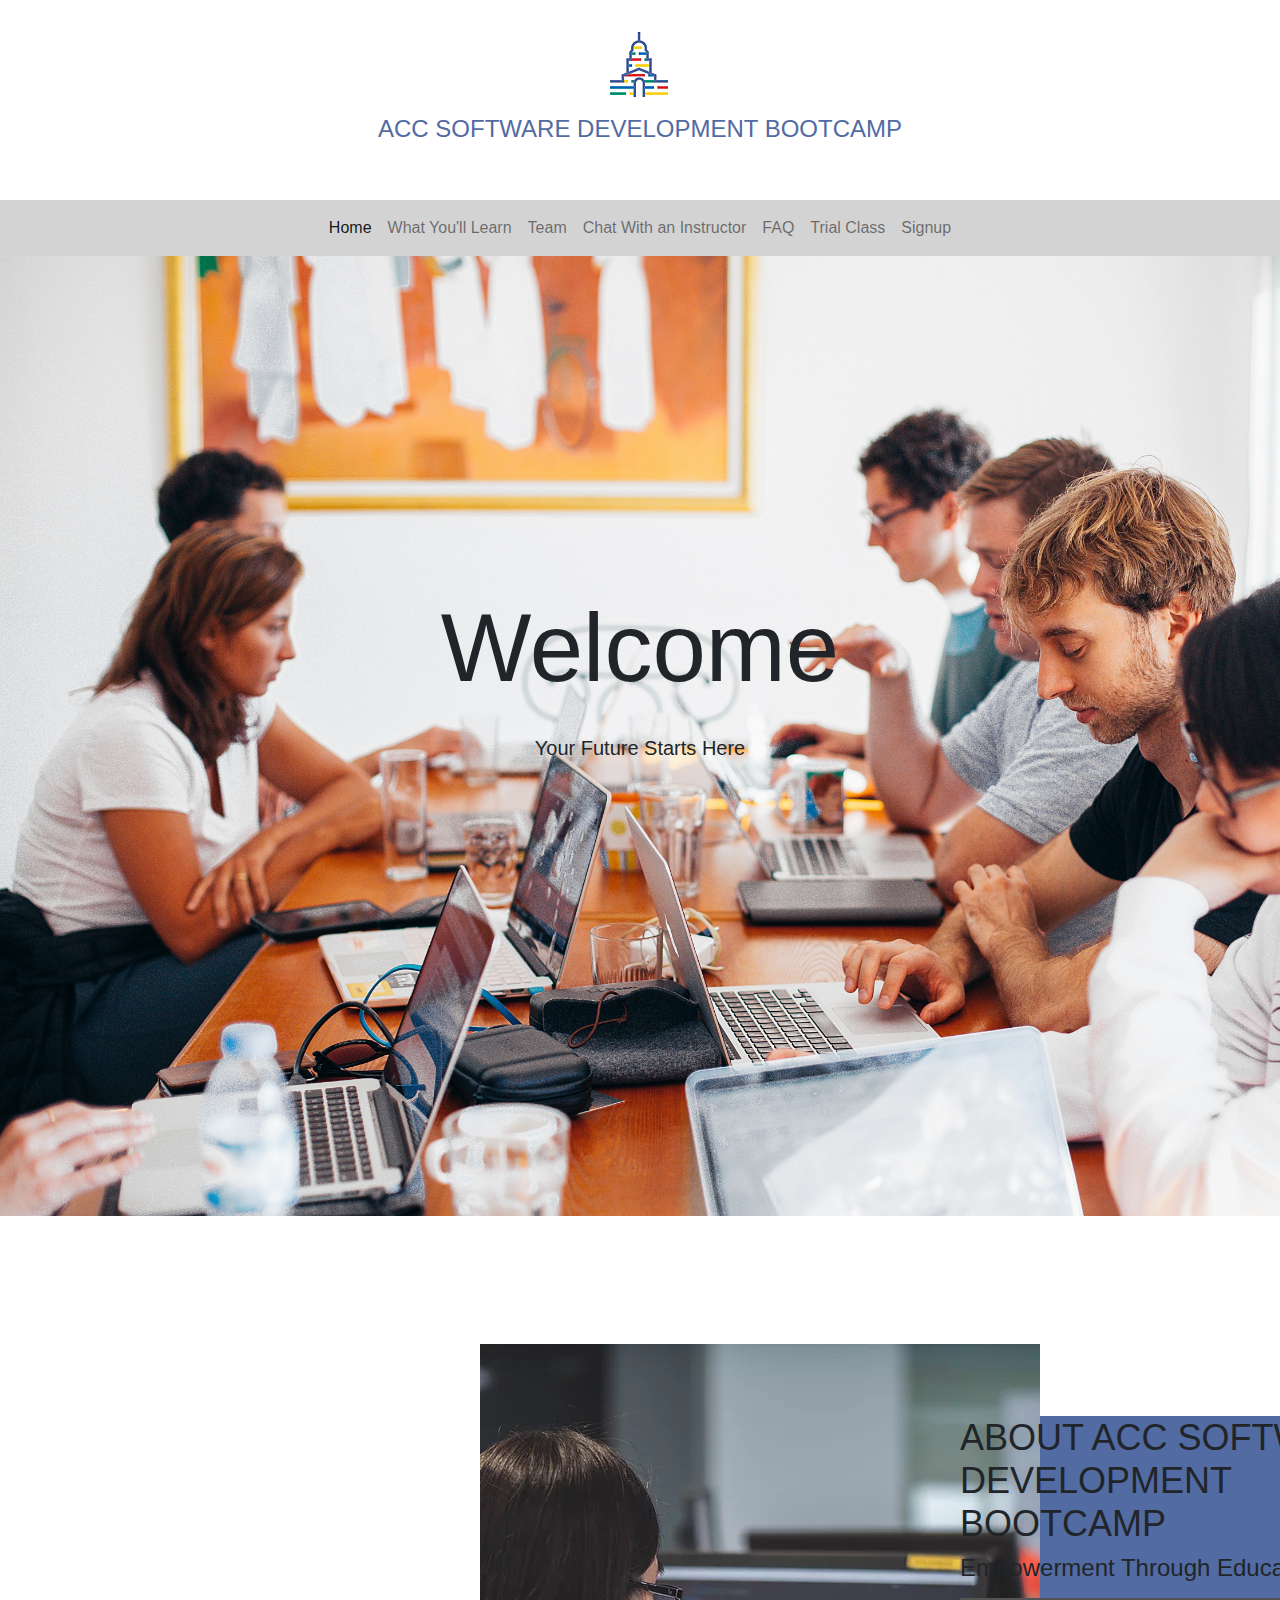
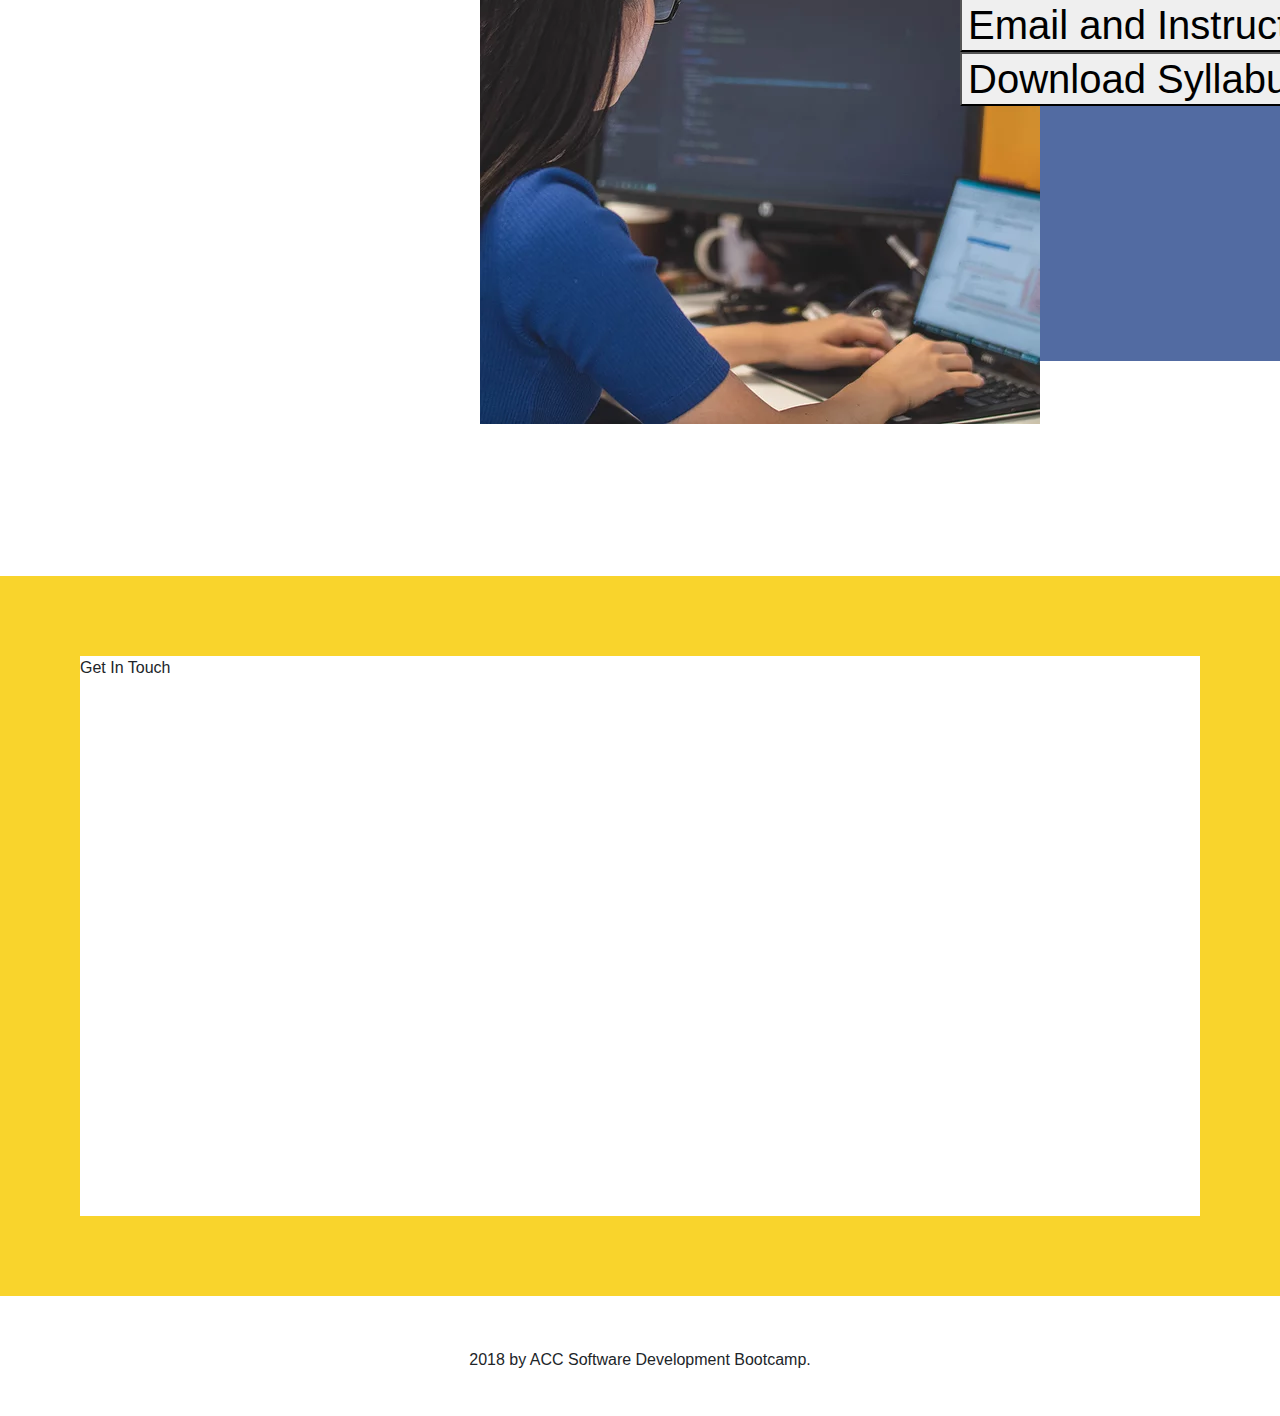
==== index.html @ c947360d "pushing updated team files" ====
<!doctype html>
<html lang="en">
  <head>
    <!-- Required meta tags -->
    <meta charset="utf-8">
    <meta name="viewport" content="width=device-width, initial-scale=1, shrink-to-fit=no">

    <!-- Bootstrap CSS -->
    <link rel="stylesheet" href="https://stackpath.bootstrapcdn.com/bootstrap/4.3.1/css/bootstrap.min.css" integrity="sha384-ggOyR0iXCbMQv3Xipma34MD+dH/1fQ784/j6cY/iJTQUOhcWr7x9JvoRxT2MZw1T" crossorigin="anonymous">

    <link rel="stylesheet" href="https://use.fontawesome.com/releases/v5.8.2/css/all.css" integrity="sha384-oS3vJWv+0UjzBfQzYUhtDYW+Pj2yciDJxpsK1OYPAYjqT085Qq/1cq5FLXAZQ7Ay" crossorigin="anonymous">

    <link rel="stylesheet" href="style.css">

<!-- Header -->

    <div class="container-fluid" id="header">
        <div class="row">
            <div class="col-m-12 text-center">
                <div>
                    <img src="/imgs/accCapital.webp" alt="Bootcamp Capital Building">
                    <p>ACC SOFTWARE DEVELOPMENT BOOTCAMP</p>
                </div>
            </div>
        </div>
    </div>

<!-- Navbar -->

    <div class="container-fluid" id="navbar">
        <nav class="navbar navbar-expand-lg navbar-light" style="background-color: lightgrey;">
        <button class="navbar-toggler" type="button" data-toggle="collapse" data-target="#navbarNavAltMarkup" aria-controls="navbarNavAltMarkup" aria-expanded="false" aria-label="Toggle navigation">
          <span class="navbar-toggler-icon"></span>
        </button>
        <div class="collapse navbar-collapse text-center" id="navbarNavAltMarkup">
          <div class="navbar-nav" id="navlinks">
            <a class="nav-item nav-link active" href="index.html">Home</a>
            <a class="nav-item nav-link" href="learn.html">What You'll Learn</a>
            <a class="nav-item nav-link" href="team.html">Team</a>
            <a class="nav-item nav-link" href="chat.html">Chat With an Instructor</a>
            <a class="nav-item nav-link" href="faq.html">FAQ</a>
            <a class="nav-item nav-link" href="trialClass.html">Trial Class</a>
            <a class="nav-item nav-link" href="signUp.html">Signup</a>
          </div>
        </div>
      </nav>
    </div>

<!-- Welcome -->

    <div class="container-fluid" id="welcome">
        <div class="row">
            <div class="col-m-12 col-s-12 text-center" id="welcome1">
                <p>Welcome</p>
                <h6>Your Future Starts Here</h6>
            </div>
        </div>
    </div>

<!-- About -->

    <div class="container-fluid" id="about">
        <div class="row">
            <div class="col-m-3">
                <img src="/imgs/indexImg2.webp" alt="Lady at computer" id="img2">
                <div id="box">
                    <h1 id="bh1">ABOUT ACC SOFTWARE DEVELOPMENT BOOTCAMP<h1>
                    <p id="bp1">Empowerment Through Education</p>
                    <button>Email and Instructor</button>
                    <button>Download Syllabus</button>
                </div>
            </div>
        </div>
    </div>

<!-- Contact -->

        <div class="container-fluid" id="getTouch">
            <div class="row">
                <div class="col-m-6" >
                    <p>Get In Touch</p>
                </div>
                <div class="col-m-6">
                    <form action="">

                    </form>
                </div>
            </div>
        </div>

<!-- Footer -->

<nav class="navbar navbar-light">
    <div class="text-center" id="footer">
        <a class="navbar-brand" href="#">
            <i class="fab fa-facebook-f"></i>
        </a>
        <p>2018 by ACC Software Development Bootcamp.</p>
    </div>
  </nav>

    <!-- jQuery first, then Popper.js, then Bootstrap JS -->
    <script src="https://code.jquery.com/jquery-3.3.1.slim.min.js" integrity="sha384-q8i/X+965DzO0rT7abK41JStQIAqVgRVzpbzo5smXKp4YfRvH+8abtTE1Pi6jizo" crossorigin="anonymous"></script>
    <script src="https://cdnjs.cloudflare.com/ajax/libs/popper.js/1.14.7/umd/popper.min.js" integrity="sha384-UO2eT0CpHqdSJQ6hJty5KVphtPhzWj9WO1clHTMGa3JDZwrnQq4sF86dIHNDz0W1" crossorigin="anonymous"></script>
    <script src="https://stackpath.bootstrapcdn.com/bootstrap/4.3.1/js/bootstrap.min.js" integrity="sha384-JjSmVgyd0p3pXB1rRibZUAYoIIy6OrQ6VrjIEaFf/nJGzIxFDsf4x0xIM+B07jRM" crossorigin="anonymous"></script>
    <script src="script.js"></script>
  </body>
</html>
---- style.css ----
body{
    padding: 0;
    margin: 0;
}

#header{
    height: 200px;
}

#header div{
    margin: auto;
    padding-top: .5rem;
    
}

#header div p{
    font-size: 1.5rem;
    font-weight: 100;
    padding: .5rem;
    color: #526ba2;
}

#navbar{
 padding: 0;
 margin: 0;
}

button.navbar-toggler{
    margin: auto;
    border: none;
    width: 100%;
}

#navlinks{
    margin: auto;
}

#welcome{
    background-image: url("/imgs/adult-indoors-laptops.jpg");
    background-size: cover;
    height: 60rem;
}

#welcome1{
    margin: auto;
    font-weight: 100;  
    font-size: 6em;
    margin: auto;
    margin-top: 20rem;
}

#welcome1 h6{
    font-size: 20px;
}

#about{
    /* background-color: darkblue; */
    height: 60rem;

}

#getTouch{
    height: 45rem;
    border: 5rem solid #f9d42c;
}

#img2{
    margin-top: 8rem;
    margin-left: 30rem;
    
}

#box{
    background-color: #526ba2;
    width: 465px;
    height: 545px;
    margin-top: -38rem;
    margin-left: 60rem;
}

#bh1{
    max width: 415px;
    font-weight: 100;
    font-size: 2.25rem;
}

#bp1{
    max width: 415px;
    font-weight: 100;
    font-size: 1.5rem;

}

#footer{
    margin: auto;
    padding: 1.25rem;
}

/* Learning Page */

#learning{
    background-color: #526BA2;
    height: 98rem;
    color: White;
    font-weight: 100;
    margin: auto;
}

#text{
    margin-left: 35rem;
    margin-right: 35rem;
    margin-top: 7rem;
}

#textH{
    font-size: 2.75rem;
}

#buttons{
    padding: 2rem;
}

#buttons button{
    margin: 1rem;
}

#bar{
    height: 460px;
    width: 100%;
    background-color: #f9d42c;
    color: #464b55 ;
}

#head{
    margin-top: 10rem;
    font-size: 2.5rem;
    font-weight: 100;
}

#bar button{
    margin-top: 1rem;
}

/* Team */

#teamMembers{
    height: 45rem;
    border-bottom: 2px solid lightgray
}

#teamMembers h3{
    margin-top: 2rem;
    font-weight: 100;
    font-size: 1.75rem;
}

.tmID{
    margin-top: 10rem;
    margin-right: auto;
    margin-left: auto;
}

.tmBTN{
    margin-left: auto;
    margin-right: auto;
    margin-top: 6rem;
}
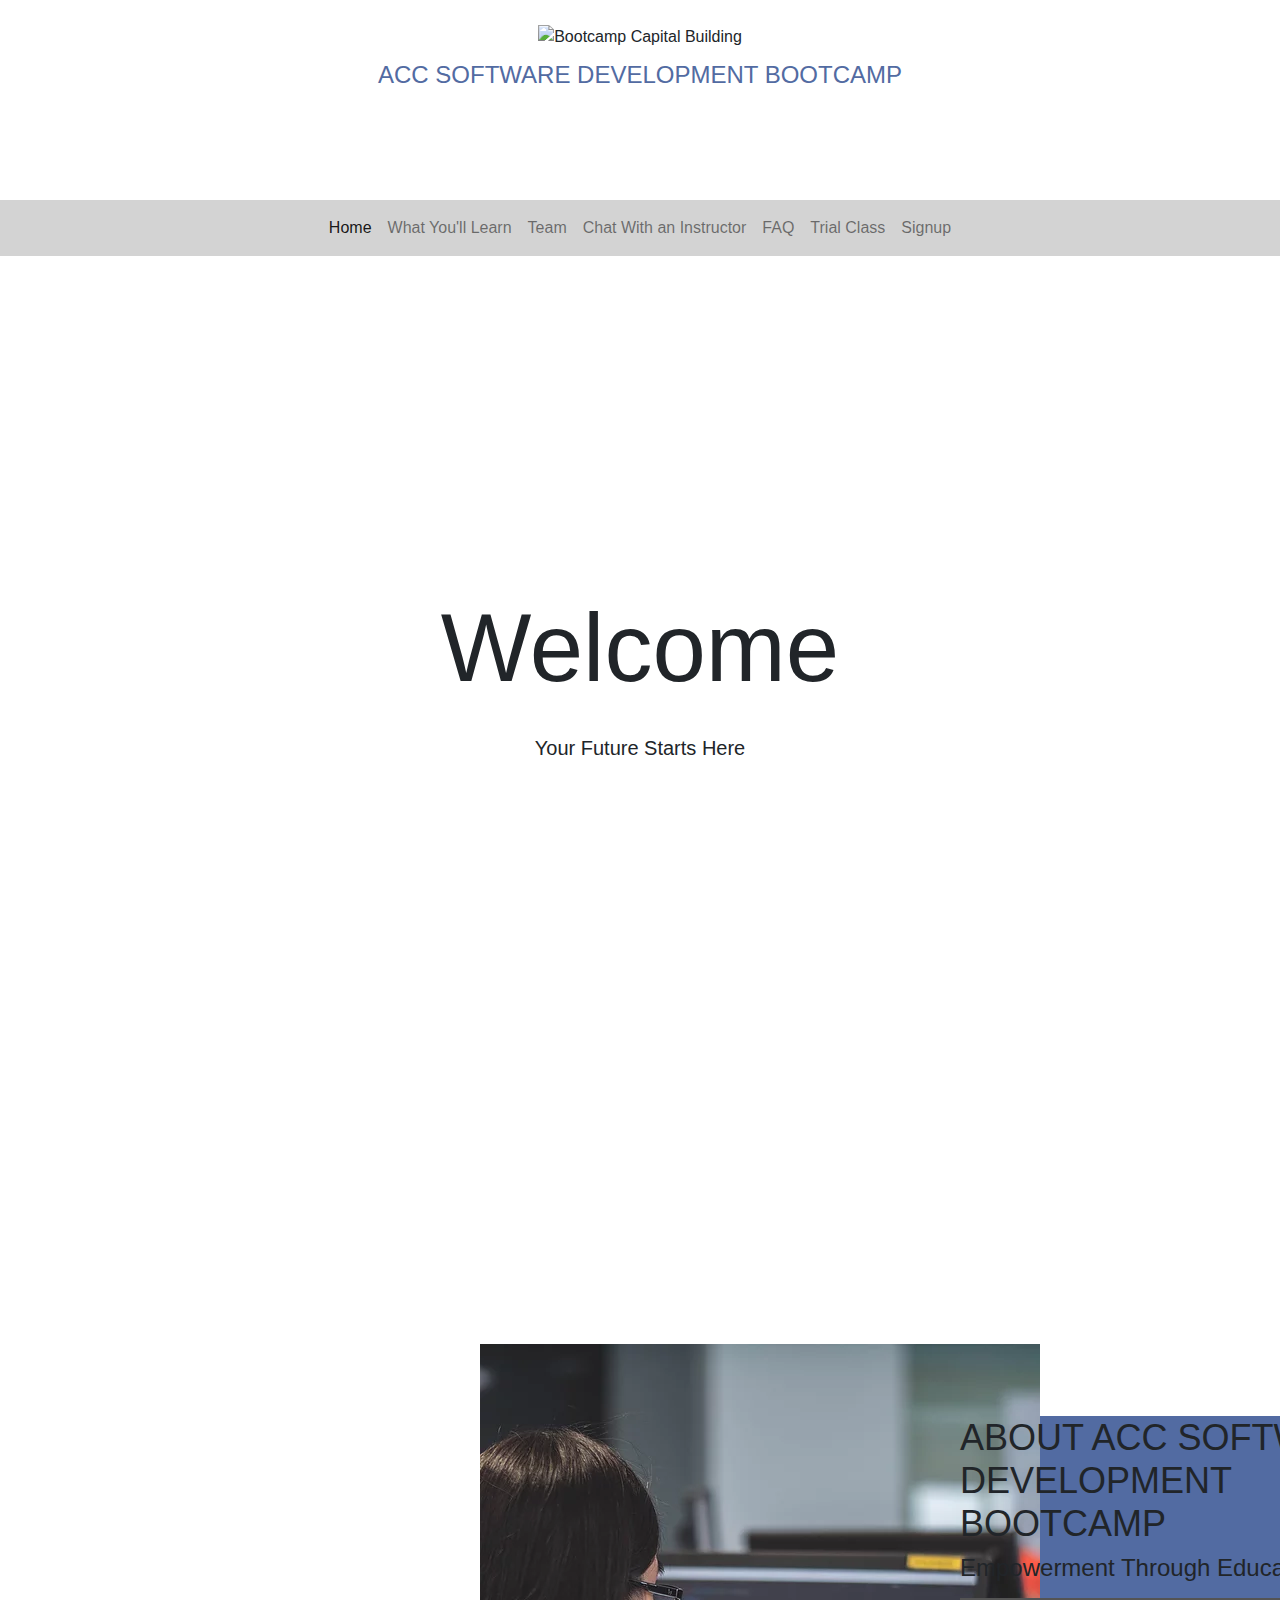
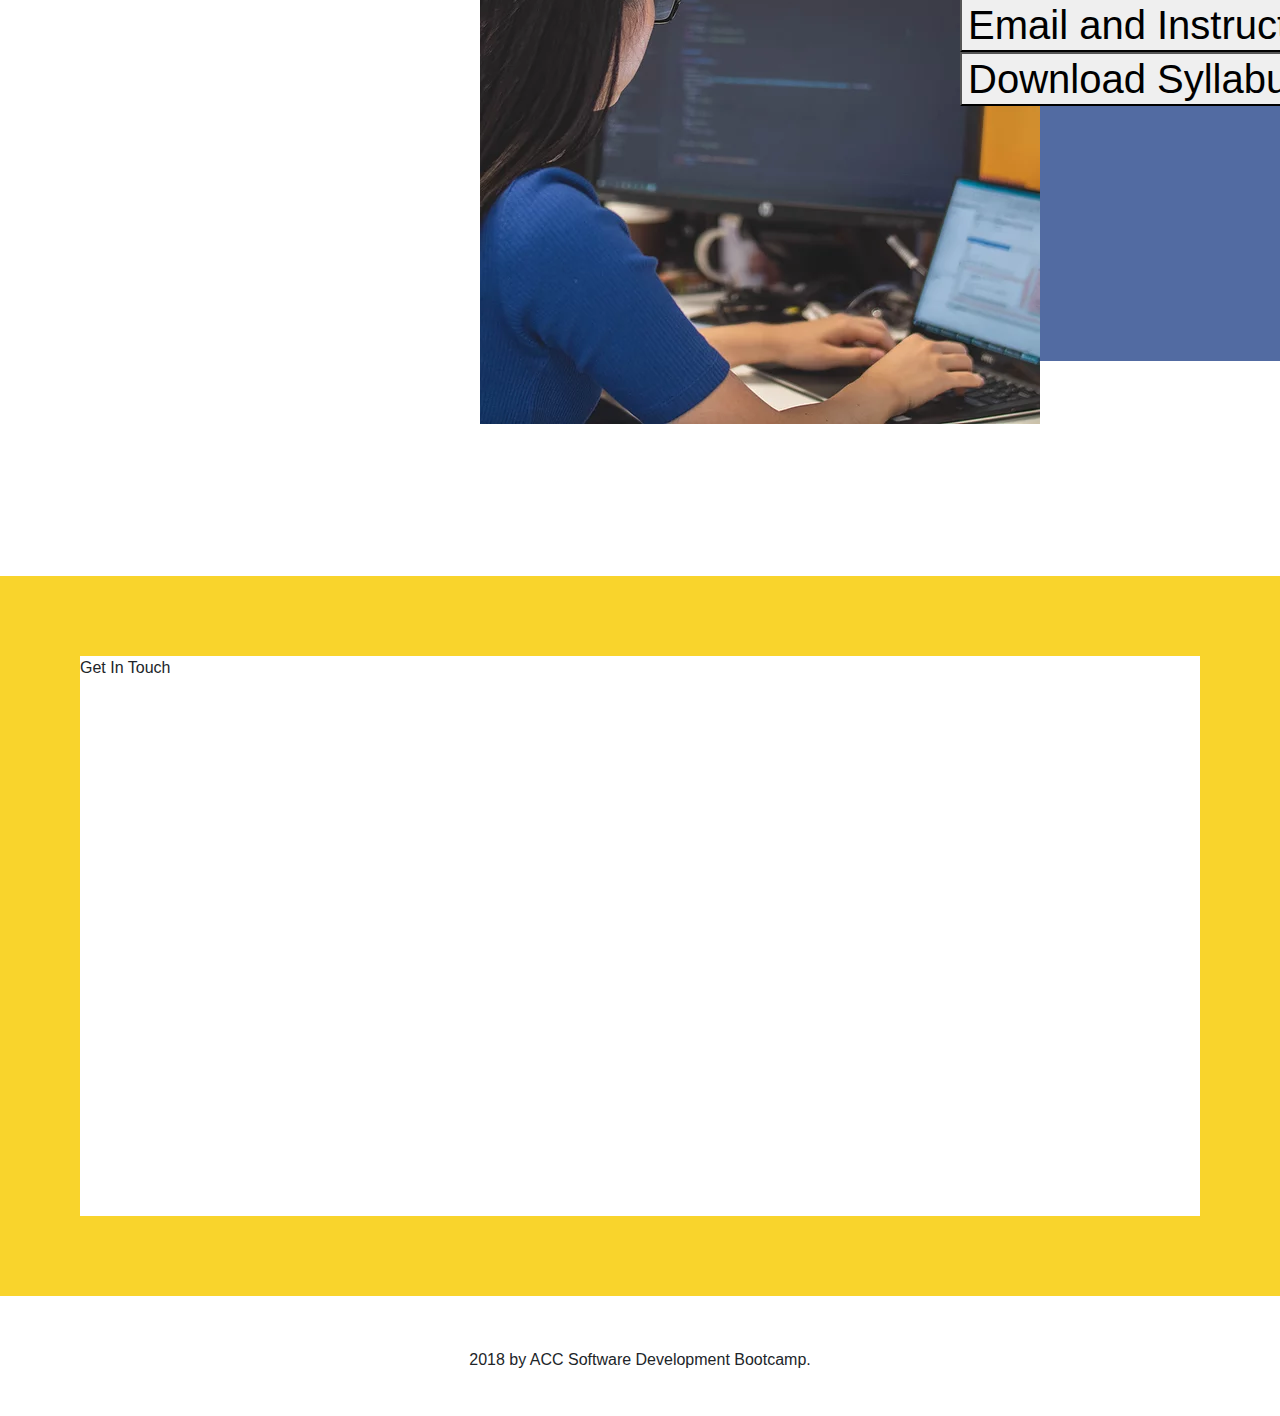
==== commit 7eb7cf4e: "updating pics" ====
--- a/index.html
+++ b/index.html
@@ -11,6 +11,7 @@
     <link rel="stylesheet" href="https://use.fontawesome.com/releases/v5.8.2/css/all.css" integrity="sha384-oS3vJWv+0UjzBfQzYUhtDYW+Pj2yciDJxpsK1OYPAYjqT085Qq/1cq5FLXAZQ7Ay" crossorigin="anonymous">
 
     <link rel="stylesheet" href="style.css">
+    </head>
 
 <!-- Header -->
 
@@ -18,7 +19,7 @@
         <div class="row">
             <div class="col-m-12 text-center">
                 <div>
-                    <img src="/imgs/accCapital.webp" alt="Bootcamp Capital Building">
+                    <img src="https://static.wixstatic.com/media/37a4f8_fa2c5f67e05b40e8977574ebdb67768b~mv2.png/v1/fill/w_75,h_79,al_c,q_80,usm_0.66_1.00_0.01/37a4f8_fa2c5f67e05b40e8977574ebdb67768b~mv2.webp" alt="Bootcamp Capital Building">
                     <p>ACC SOFTWARE DEVELOPMENT BOOTCAMP</p>
                 </div>
             </div>
--- a/style.css
+++ b/style.css
@@ -36,7 +36,7 @@
 }
 
 #welcome{
-    background-image: url("/imgs/adult-indoors-laptops.jpg");
+    background-image: url("https://images.pexels.com/photos/1560932/pexels-photo-1560932.jpeg?auto=compress&cs=tinysrgb&dpr=1&w=500");
     background-size: cover;
     height: 60rem;
 }
@@ -164,4 +164,78 @@
     margin-left: auto;
     margin-right: auto;
     margin-top: 6rem;
-}+}
+
+/* chat page */
+
+.sched{
+    border: 5rem solid #f9d42c;
+    height: 620px;
+    width: 100%;
+}
+
+.sched #stext{
+    margin-left: auto;
+    margin-right: auto;
+    margin-top: 10rem;
+    font-weight: 100;
+}
+
+.sched #stext h1{
+    margin-bottom: 1rem;
+}
+
+.sched #sImg{
+    height: 460px;
+    width: 840px;
+}
+
+/* FAQ */
+
+.faqBar{
+    height: 30rem;
+    background-color: #f9d42c;
+}
+
+.faqBar #ftext{
+    margin-top: 6rem;
+    margin-left: auto;
+    margin-right: auto;
+    font-weight: 100;
+}
+
+.faqBar #ftext h1{
+    margin-bottom: 1.5rem;
+}
+
+.faqBar #ftext p{
+    font-size: 18px;
+    margin-bottom: 3rem;
+}
+
+.faqC{
+    margin-left: auto;
+    margin-right: auto;
+}
+
+.col{
+    margin-top: 10rem;
+    margin-left: 7rem;
+    margin-right: 7rem;
+    font-weight: 100;
+}
+
+.col .faqItem{
+    margin-bottom: 3rem;
+}
+
+#col1 .faqItem h2{
+    margin-bottom: 1.5rem;
+}
+
+.faqBTN{
+    margin-left: auto;
+    margin-right: auto;
+    margin-bottom: 5rem;
+}
+
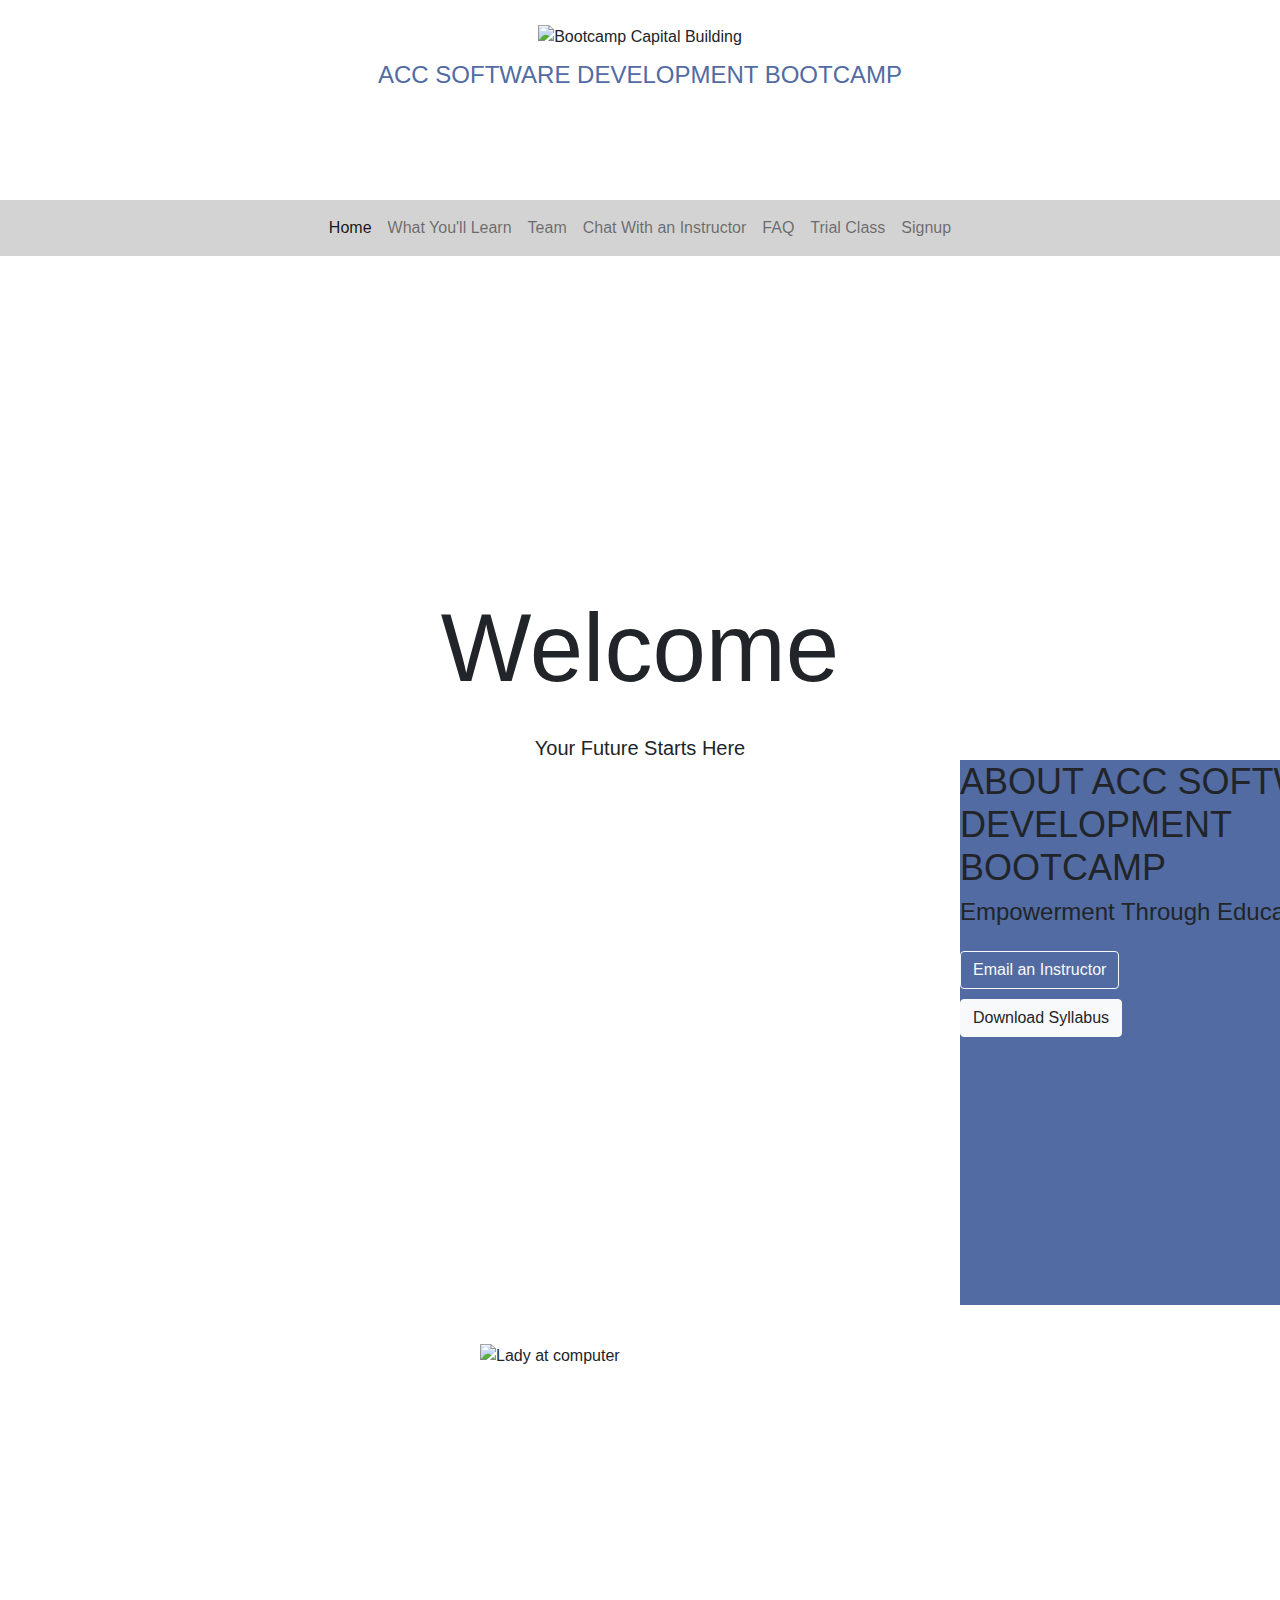
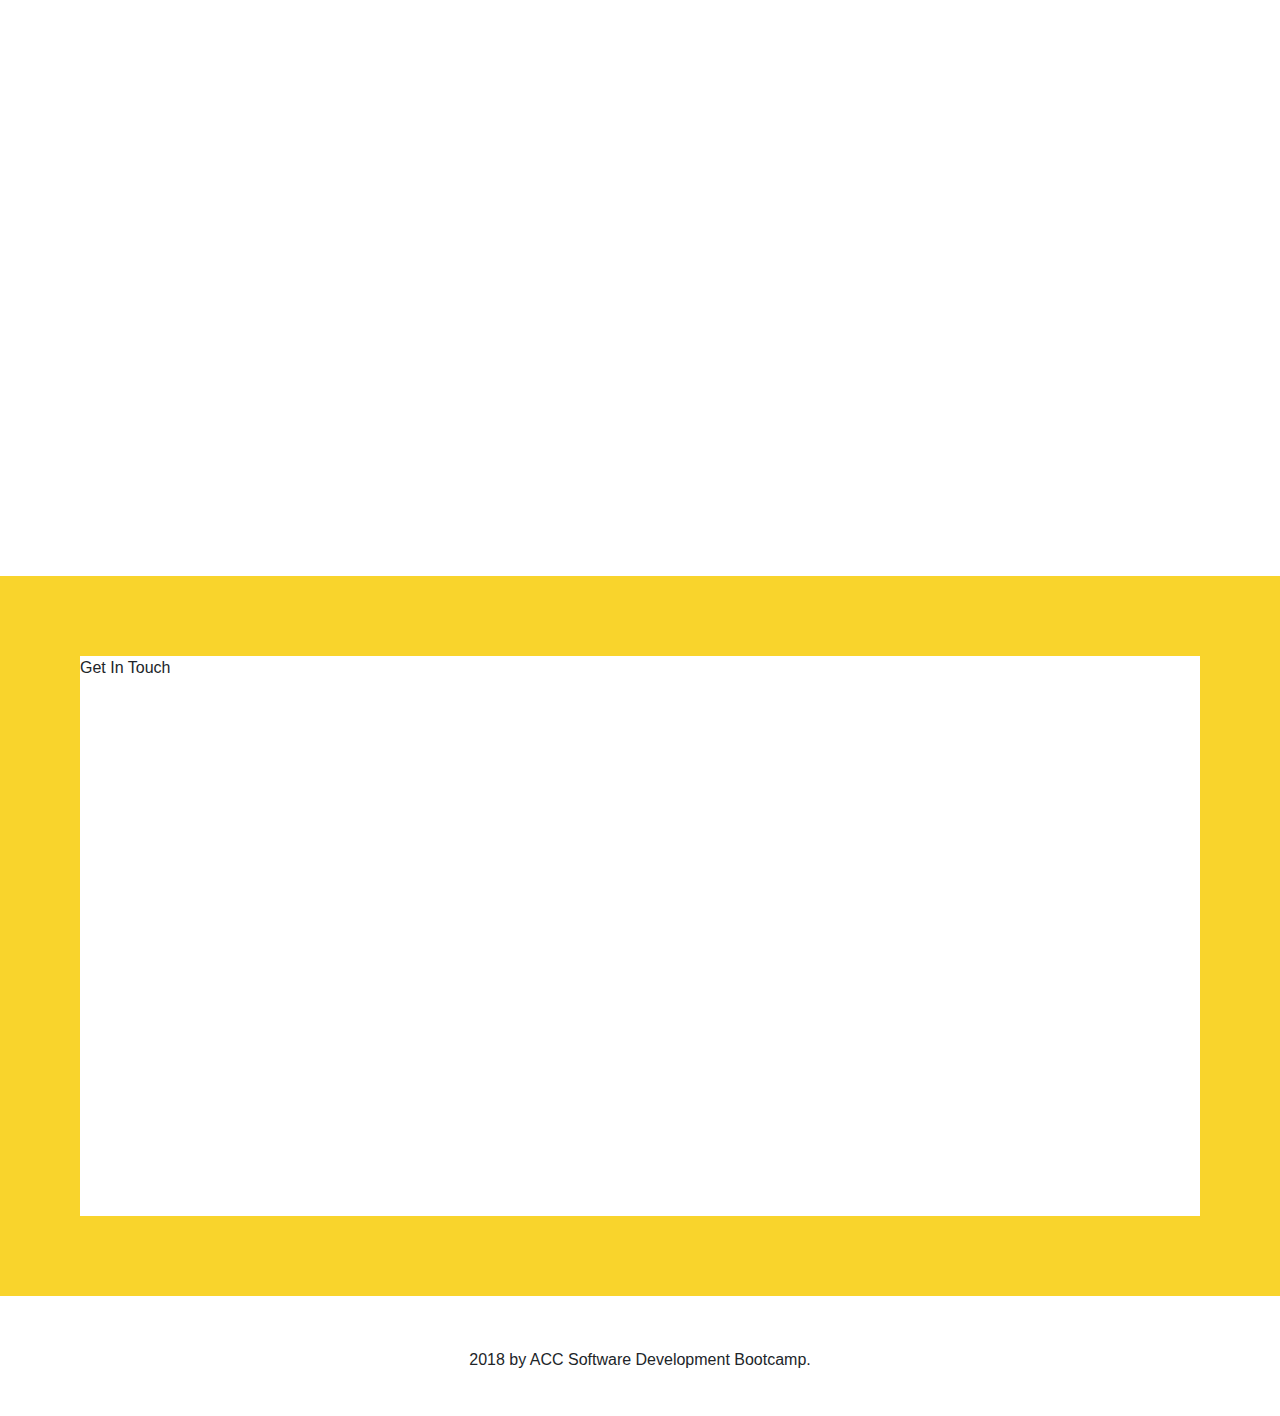
==== commit ea07bd18: "updating buttons" ====
--- a/index.html
+++ b/index.html
@@ -63,12 +63,13 @@
     <div class="container-fluid" id="about">
         <div class="row">
             <div class="col-m-3">
-                <img src="/imgs/indexImg2.webp" alt="Lady at computer" id="img2">
+                <img src="https://images.pexels.com/photos/1181569/pexels-photo-1181569.jpeg?auto=compress&cs=tinysrgb&dpr=1&w=500" alt="Lady at computer" id="img2">
                 <div id="box">
                     <h1 id="bh1">ABOUT ACC SOFTWARE DEVELOPMENT BOOTCAMP<h1>
                     <p id="bp1">Empowerment Through Education</p>
-                    <button>Email and Instructor</button>
-                    <button>Download Syllabus</button>
+                    <button type="button" class="btn btn-outline-light">Email an Instructor</button> 
+                    <br>
+                    <button type="button" class="btn btn-light">Download Syllabus</button>
                 </div>
             </div>
         </div>
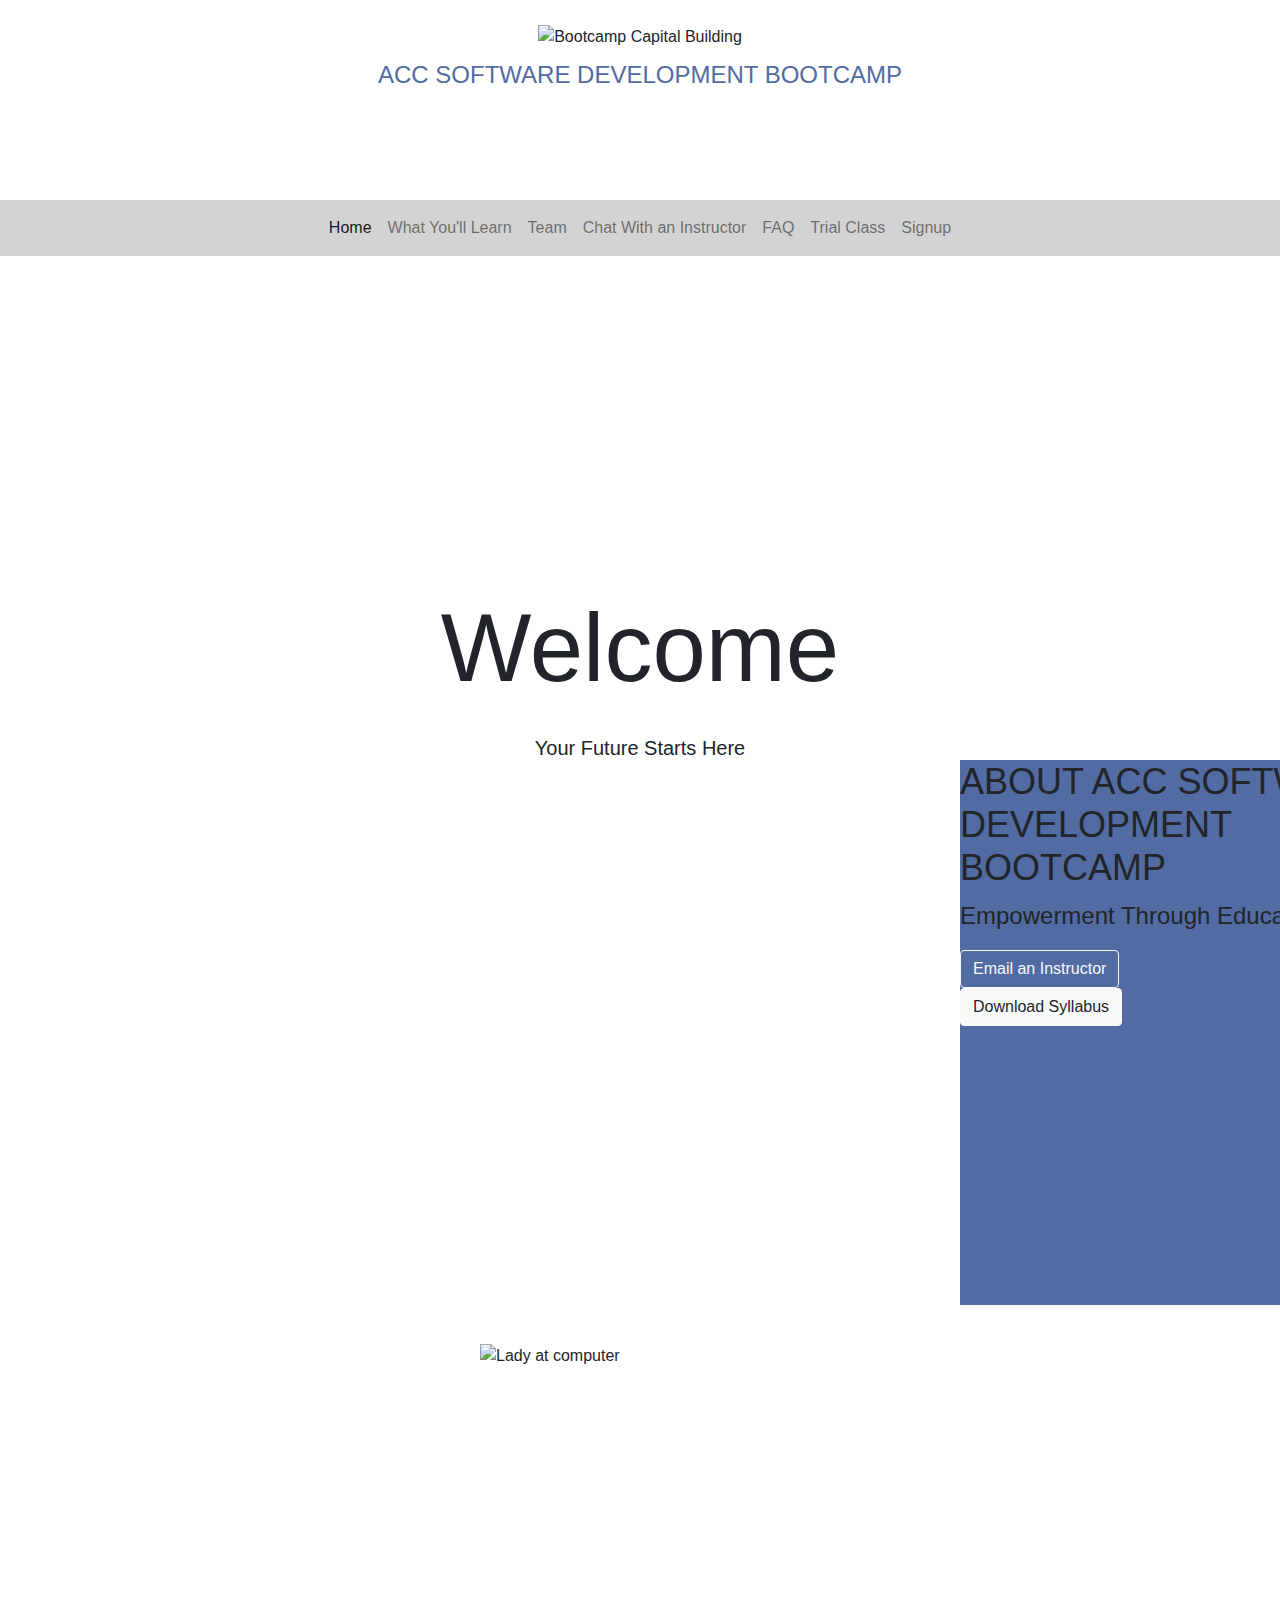
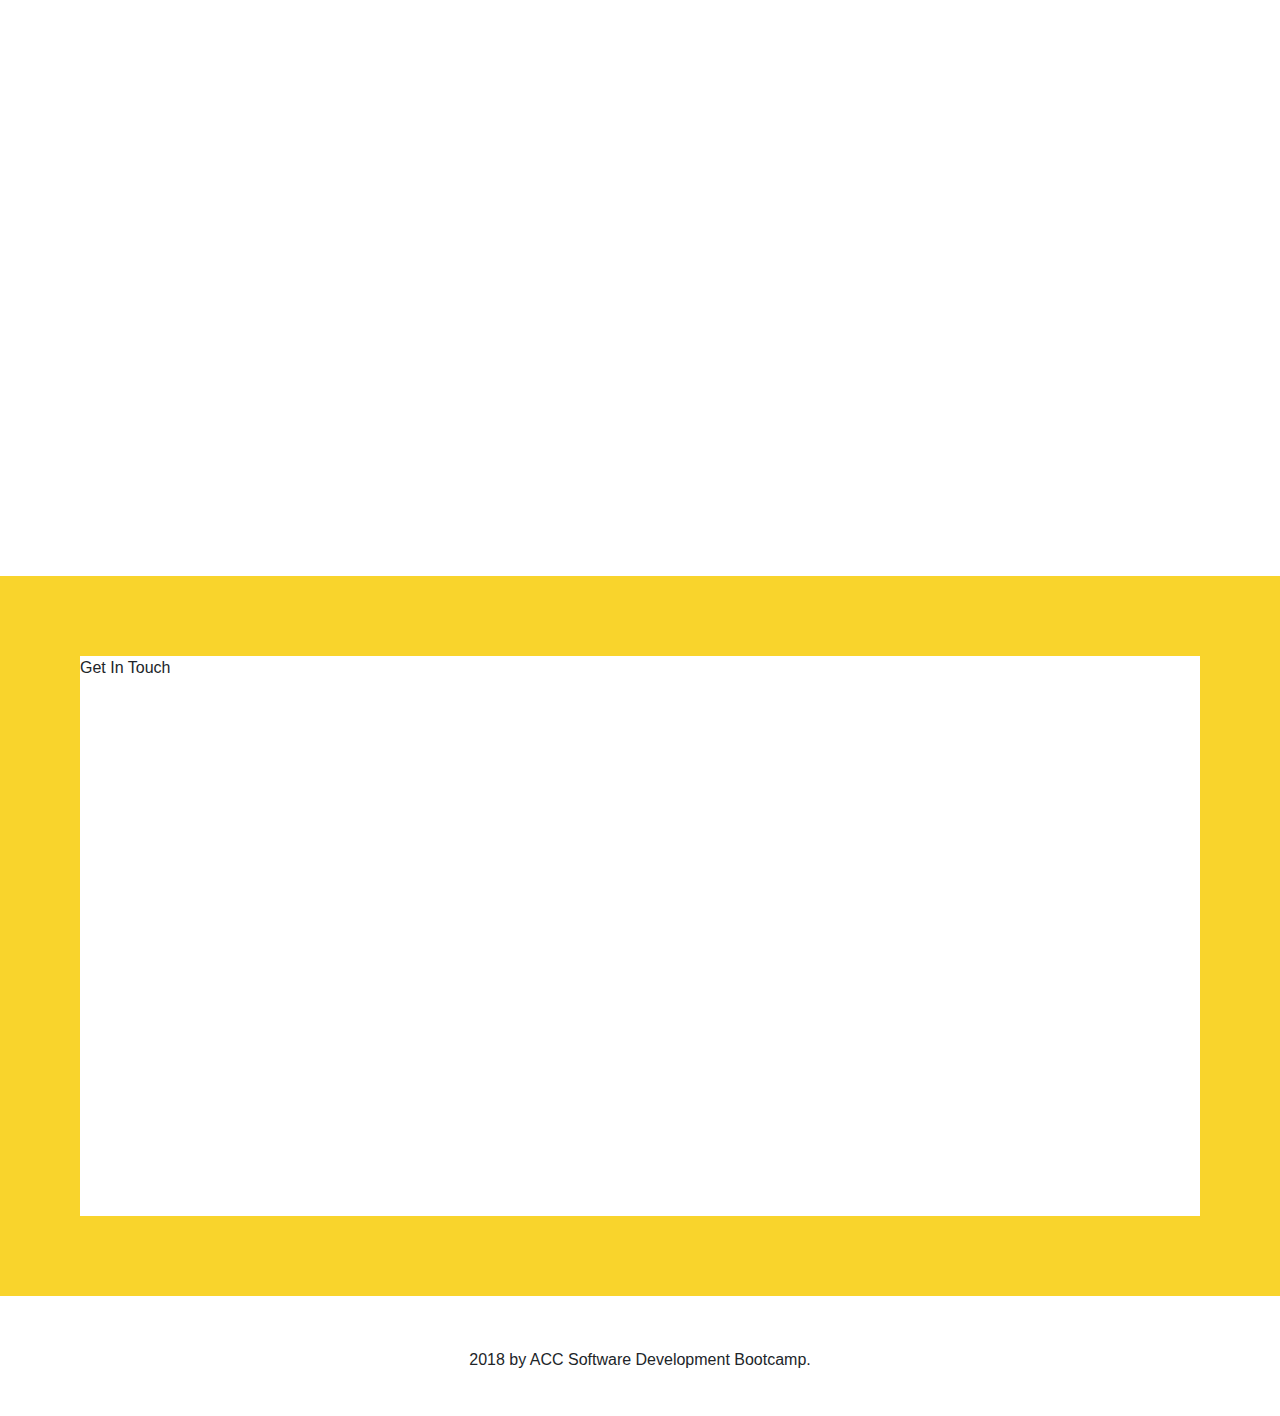
==== commit aa47c66e: "cleaning up from validator" ====
--- a/index.html
+++ b/index.html
@@ -4,7 +4,7 @@
     <!-- Required meta tags -->
     <meta charset="utf-8">
     <meta name="viewport" content="width=device-width, initial-scale=1, shrink-to-fit=no">
-
+    <title>ACC Website</title>
     <!-- Bootstrap CSS -->
     <link rel="stylesheet" href="https://stackpath.bootstrapcdn.com/bootstrap/4.3.1/css/bootstrap.min.css" integrity="sha384-ggOyR0iXCbMQv3Xipma34MD+dH/1fQ784/j6cY/iJTQUOhcWr7x9JvoRxT2MZw1T" crossorigin="anonymous">
 
@@ -65,7 +65,7 @@
             <div class="col-m-3">
                 <img src="https://images.pexels.com/photos/1181569/pexels-photo-1181569.jpeg?auto=compress&cs=tinysrgb&dpr=1&w=500" alt="Lady at computer" id="img2">
                 <div id="box">
-                    <h1 id="bh1">ABOUT ACC SOFTWARE DEVELOPMENT BOOTCAMP<h1>
+                    <h1 id="bh1">ABOUT ACC SOFTWARE DEVELOPMENT BOOTCAMP</h1>
                     <p id="bp1">Empowerment Through Education</p>
                     <button type="button" class="btn btn-outline-light">Email an Instructor</button> 
                     <br>
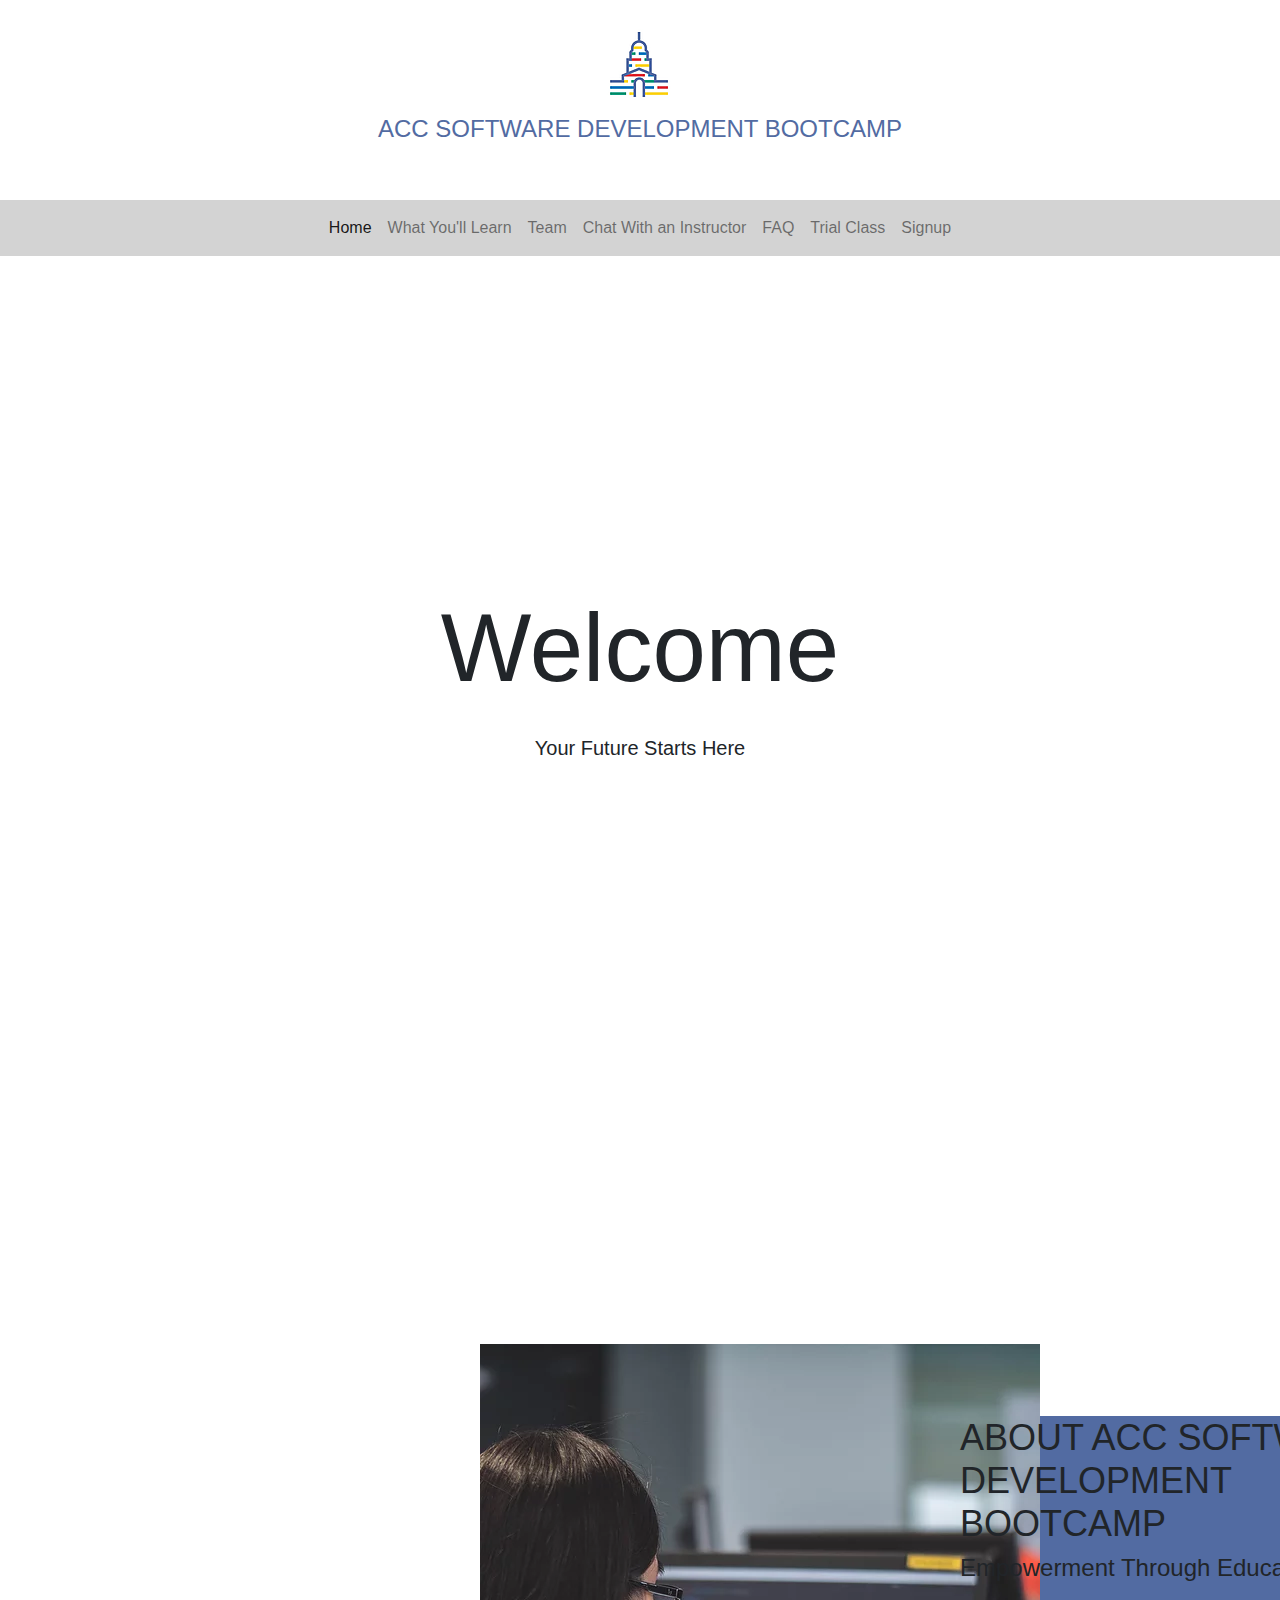
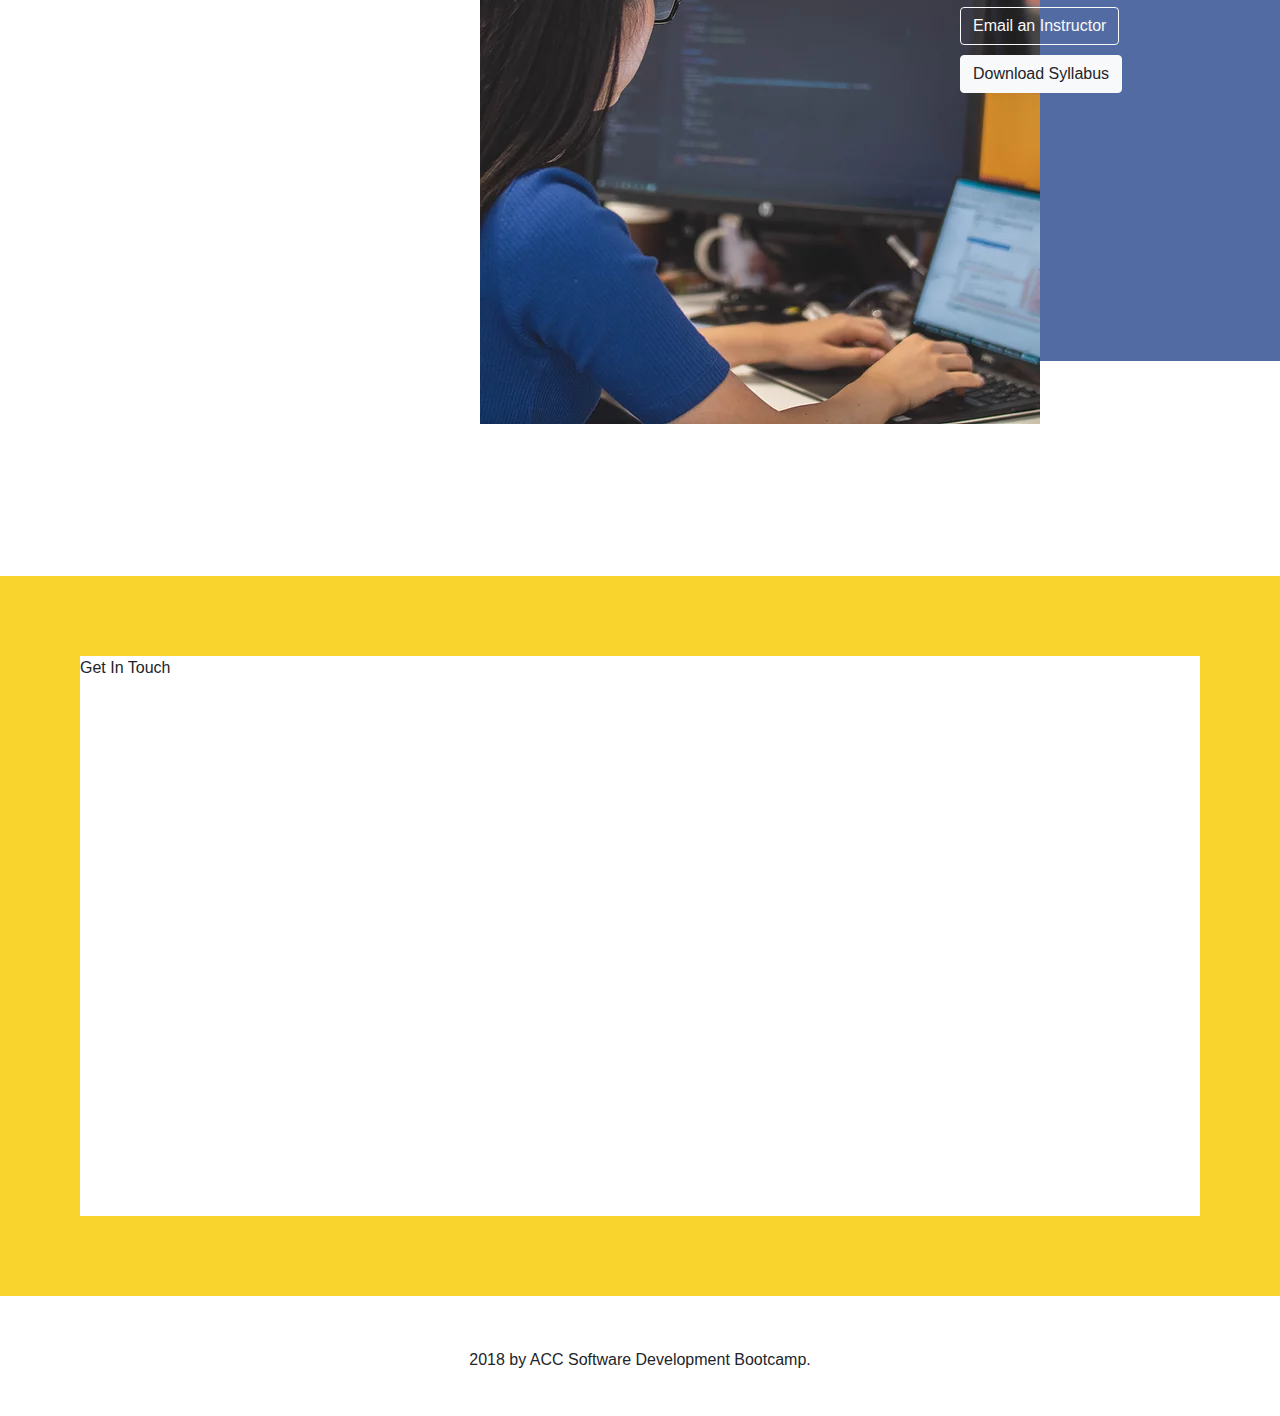
==== commit 77fc5a38: "correcting images" ====
--- a/index.html
+++ b/index.html
@@ -1,4 +1,4 @@
-<!doctype html>
+<!DOCTYPE html>
 <html lang="en">
   <head>
     <!-- Required meta tags -->
@@ -12,6 +12,7 @@
 
     <link rel="stylesheet" href="style.css">
     </head>
+    <body>
 
 <!-- Header -->
 
@@ -19,7 +20,7 @@
         <div class="row">
             <div class="col-m-12 text-center">
                 <div>
-                    <img src="https://static.wixstatic.com/media/37a4f8_fa2c5f67e05b40e8977574ebdb67768b~mv2.png/v1/fill/w_75,h_79,al_c,q_80,usm_0.66_1.00_0.01/37a4f8_fa2c5f67e05b40e8977574ebdb67768b~mv2.webp" alt="Bootcamp Capital Building">
+                    <img src="imgs/accCapital.webp">
                     <p>ACC SOFTWARE DEVELOPMENT BOOTCAMP</p>
                 </div>
             </div>
@@ -63,9 +64,9 @@
     <div class="container-fluid" id="about">
         <div class="row">
             <div class="col-m-3">
-                <img src="https://images.pexels.com/photos/1181569/pexels-photo-1181569.jpeg?auto=compress&cs=tinysrgb&dpr=1&w=500" alt="Lady at computer" id="img2">
+                <img src="imgs/indexImg2.webp" alt="Lady at computer" id="img2">
                 <div id="box">
-                    <h1 id="bh1">ABOUT ACC SOFTWARE DEVELOPMENT BOOTCAMP</h1>
+                    <h1 id="bh1">ABOUT ACC SOFTWARE DEVELOPMENT BOOTCAMP<h1>
                     <p id="bp1">Empowerment Through Education</p>
                     <button type="button" class="btn btn-outline-light">Email an Instructor</button> 
                     <br>
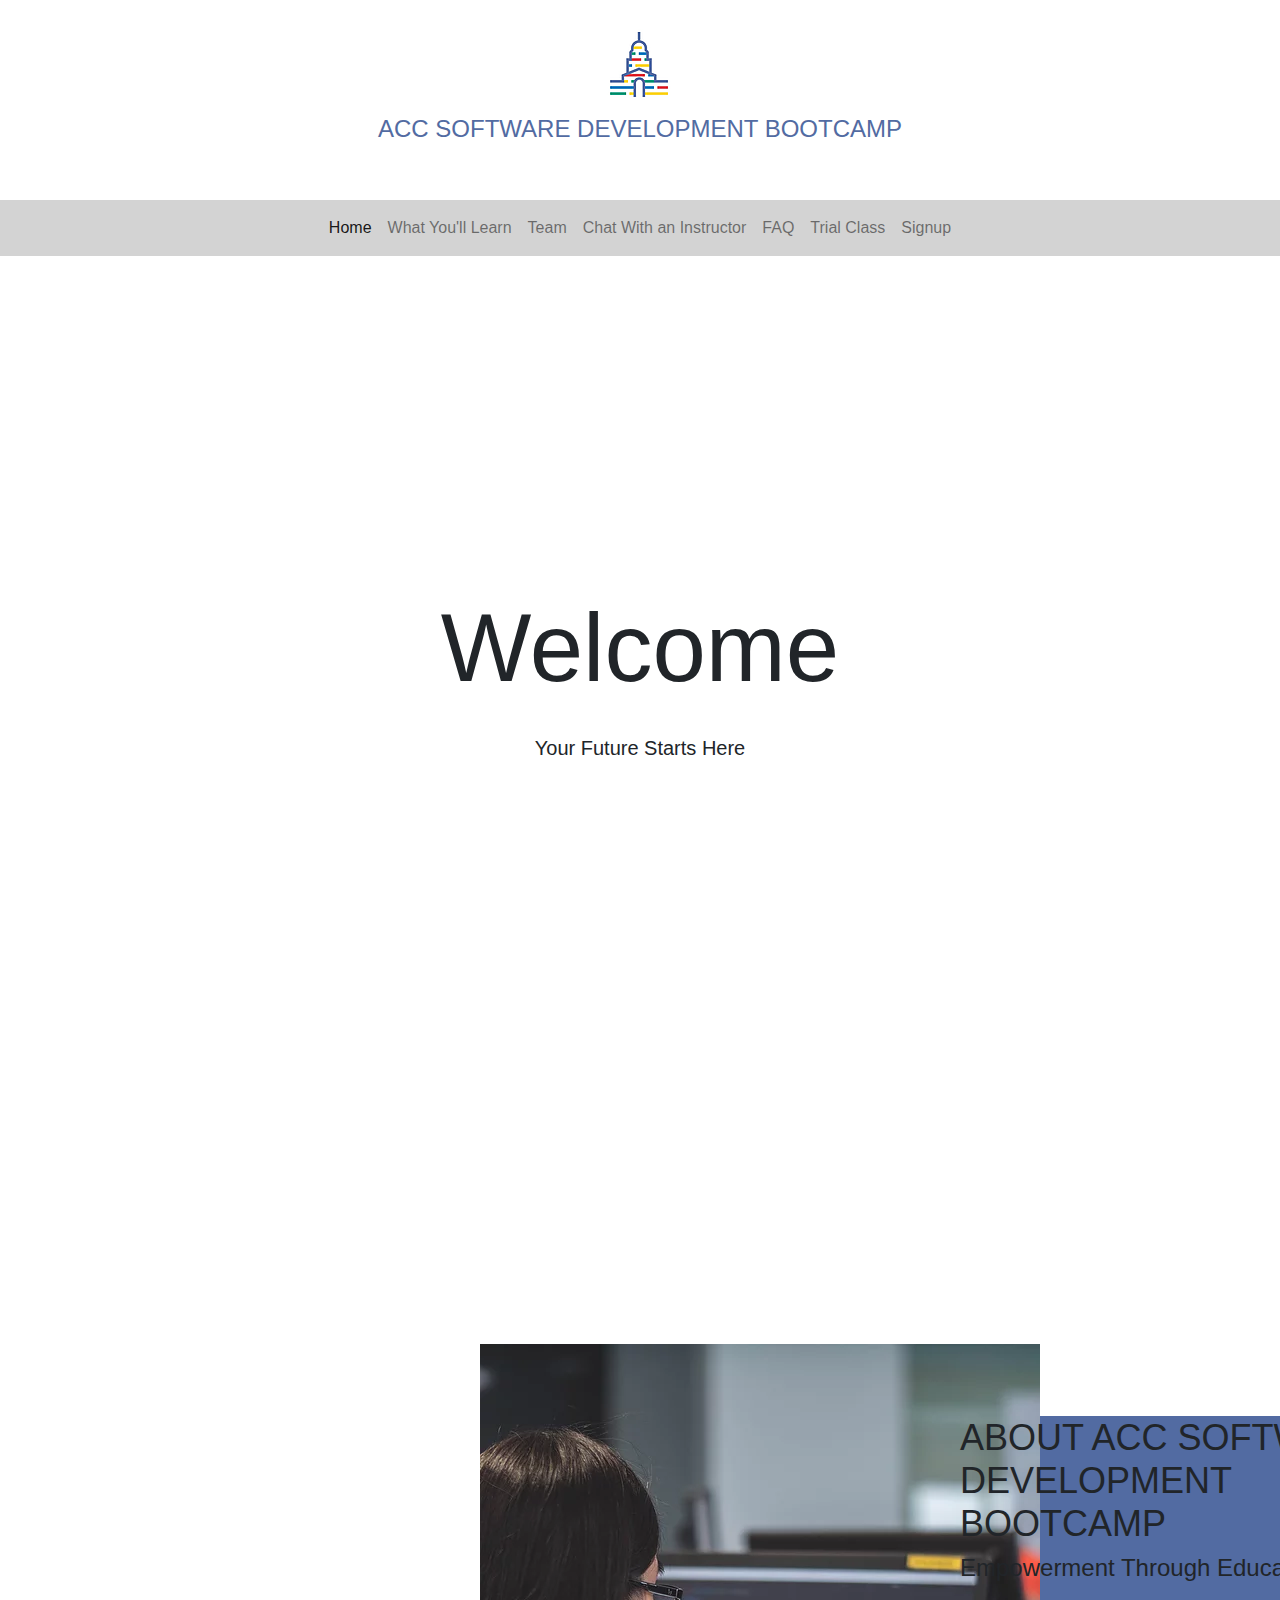
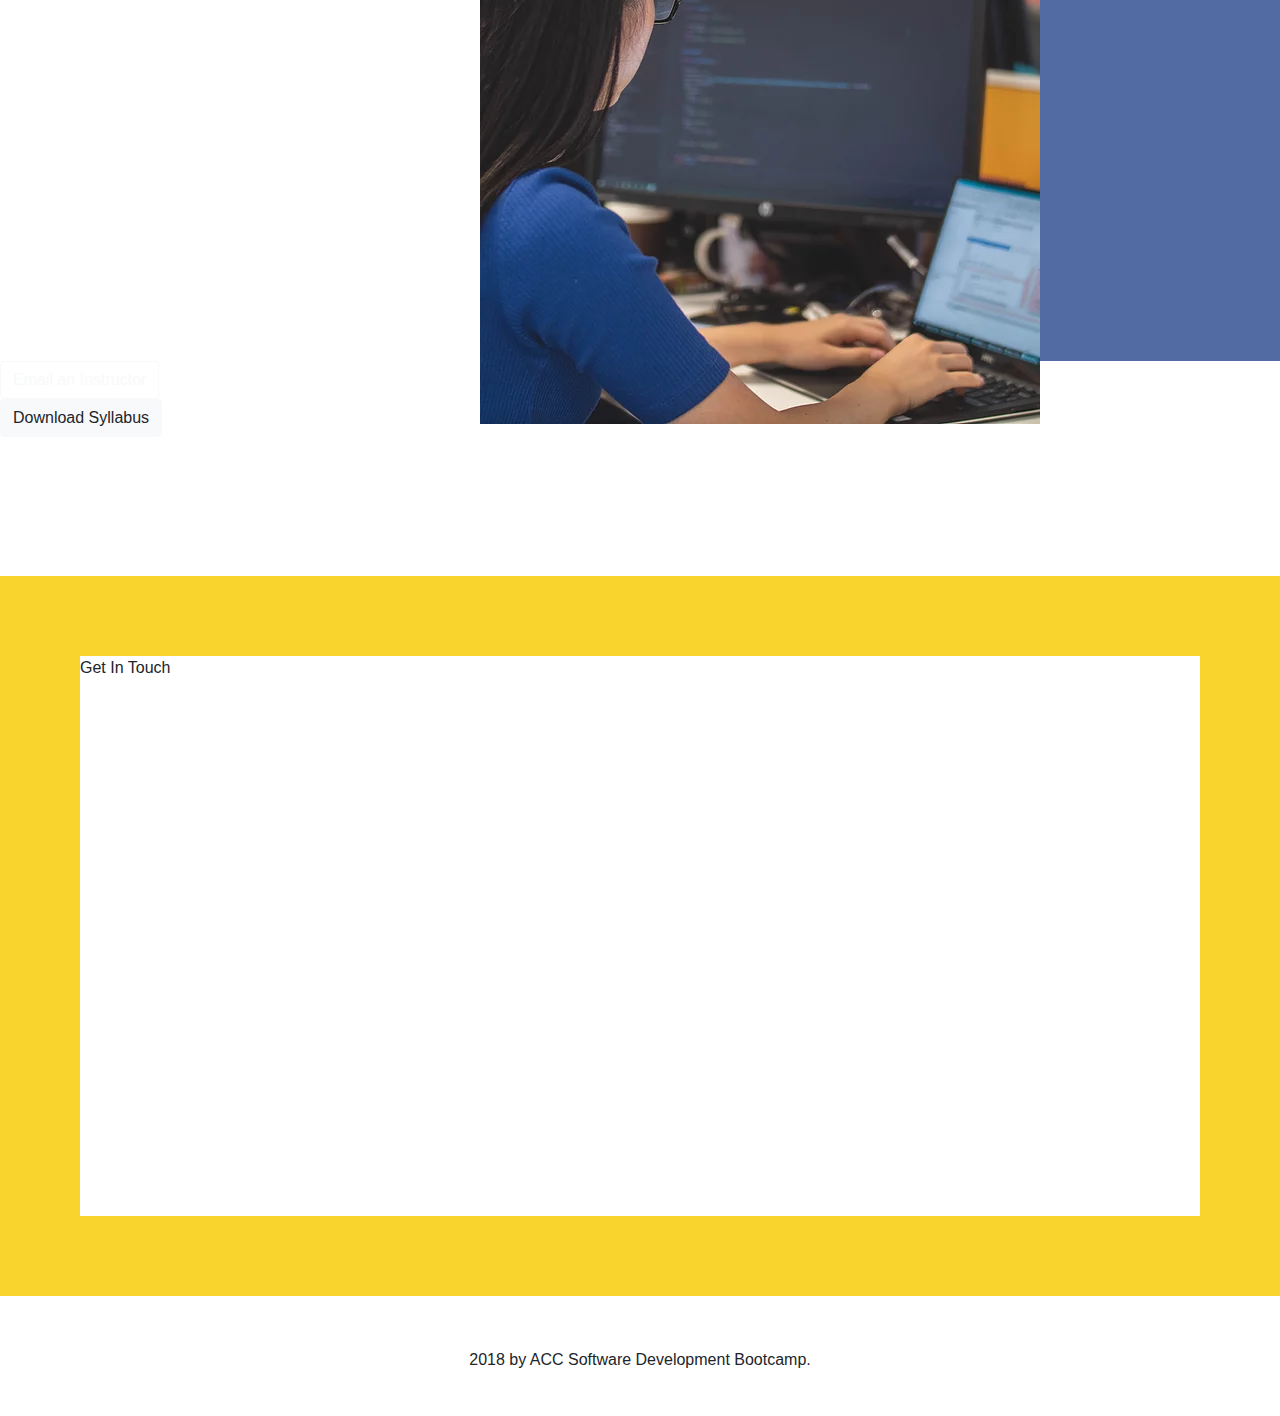
==== commit 73863b43: "updating files before cleaning up styles and adding acive links" ====
--- a/index.html
+++ b/index.html
@@ -20,7 +20,7 @@
         <div class="row">
             <div class="col-m-12 text-center">
                 <div>
-                    <img src="imgs/accCapital.webp">
+                    <img src="/imgs/accCapital.webp">
                     <p>ACC SOFTWARE DEVELOPMENT BOOTCAMP</p>
                 </div>
             </div>
@@ -68,10 +68,10 @@
                 <div id="box">
                     <h1 id="bh1">ABOUT ACC SOFTWARE DEVELOPMENT BOOTCAMP<h1>
                     <p id="bp1">Empowerment Through Education</p>
-                    <button type="button" class="btn btn-outline-light">Email an Instructor</button> 
+                    
+                </div><button type="button" class="btn btn-outline-light">Email an Instructor</button> 
                     <br>
                     <button type="button" class="btn btn-light">Download Syllabus</button>
-                </div>
             </div>
         </div>
     </div>
--- a/style.css
+++ b/style.css
@@ -239,3 +239,55 @@
     margin-bottom: 5rem;
 }
 
+/* Test Drive */
+
+#testDrive{
+    border: 5rem solid #f9d42c;
+    height: 45rem;
+}
+
+#tdText{
+    padding: 5rem;
+    font-weight:100;
+}
+
+.tdBTN{
+    margin: .5rem;
+}
+
+.tdvBox{
+    height: 45rem;
+}
+
+.tdVid{
+    margin: auto;
+    margin-top: 5rem;
+}
+
+.signUp{
+    background-color: #526BA2;
+    height: 60rem;
+    color: White;
+    font-weight: 100;
+}
+
+.goText{
+    margin-top: 5rem;
+    margin-left: auto;
+    margin-right: auto;
+}
+
+#main{
+    font-size: 4rem;
+}
+
+#main + p{
+    font-size: .88rem;
+}
+
+.goBTN{
+    margin-top: 2rem;
+    margin-left:1rem;
+    margin-bottom: 3rem;
+    font-size: 14px;
+}